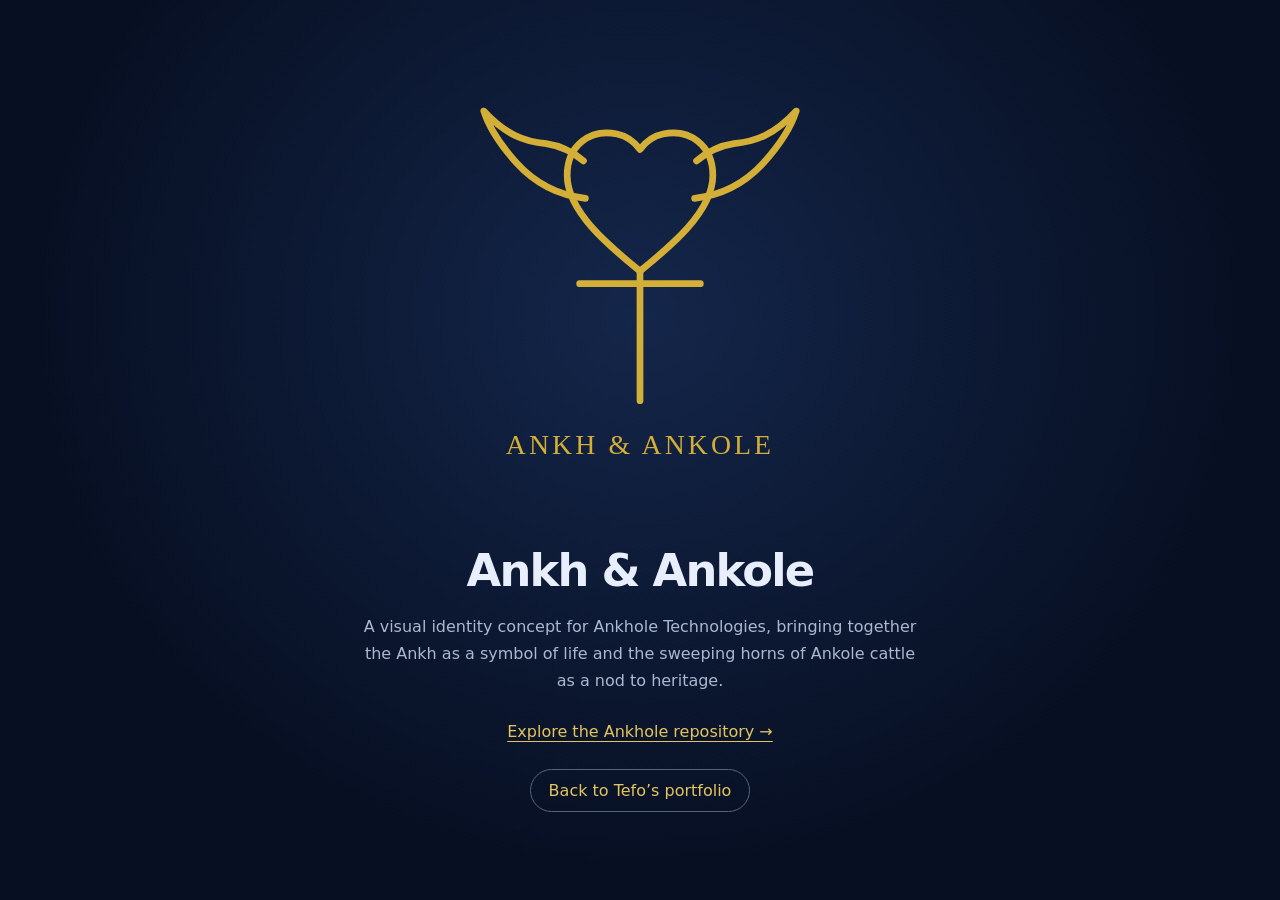
==== ankhole.html @ 418d6d9f "Add Ankh & Ankole logo portfolio showcase" ====
<!DOCTYPE html>
<html lang="en">
<head>
  <meta charset="utf-8">
  <meta name="viewport" content="width=device-width, initial-scale=1">
  <meta name="theme-color" content="#070f22">
  <meta name="description" content="Ankh & Ankole — a modern identity concept inspired by the Ankh and Ankole cattle heritage, developed for Ankhole Technologies.">
  <title>Ankh &amp; Ankole — Ankhole Technologies</title>
  <style>
    :root { color-scheme: dark; font-family: Inter, "Segoe UI", system-ui, sans-serif; background: #070f22; color: #e8eefb; }
    * { box-sizing: border-box; }
    body { min-height: 100vh; margin: 0; display: grid; place-items: center; padding: 32px 20px; background: radial-gradient(ellipse at 50% 35%, #14264a 0, #070f22 68%); }
    main { width: min(100%, 760px); text-align: center; }
    .logo { display: block; width: min(100%, 460px); height: auto; margin: 0 auto 34px; }
    h1 { margin: 0; font-size: clamp(1.7rem, 5vw, 2.8rem); letter-spacing: -.04em; }
    p { max-width: 560px; margin: 16px auto 28px; color: #aab8d0; line-height: 1.7; }
    a { color: #e3c45d; text-underline-offset: 4px; }
    .back { display: inline-block; margin-top: 28px; padding: 11px 18px; border: 1px solid #53627d; border-radius: 999px; text-decoration: none; }
    .back:hover { border-color: #D4AF37; }
  </style>
</head>
<body>
  <main>
    <img class="logo" src="assets/ankh-and-ankole.svg" alt="Ankh & Ankole gold logo: an Ankh integrated with sweeping Ankole horns">
    <h1>Ankh &amp; Ankole</h1>
    <p>A visual identity concept for Ankhole Technologies, bringing together the Ankh as a symbol of life and the sweeping horns of Ankole cattle as a nod to heritage.</p>
    <a href="https://github.com/GeeRadebe/Ankhole" target="_blank" rel="noopener noreferrer">Explore the Ankhole repository →</a>
    <br>
    <a class="back" href="./">Back to Tefo’s portfolio</a>
  </main>
</body>
</html>
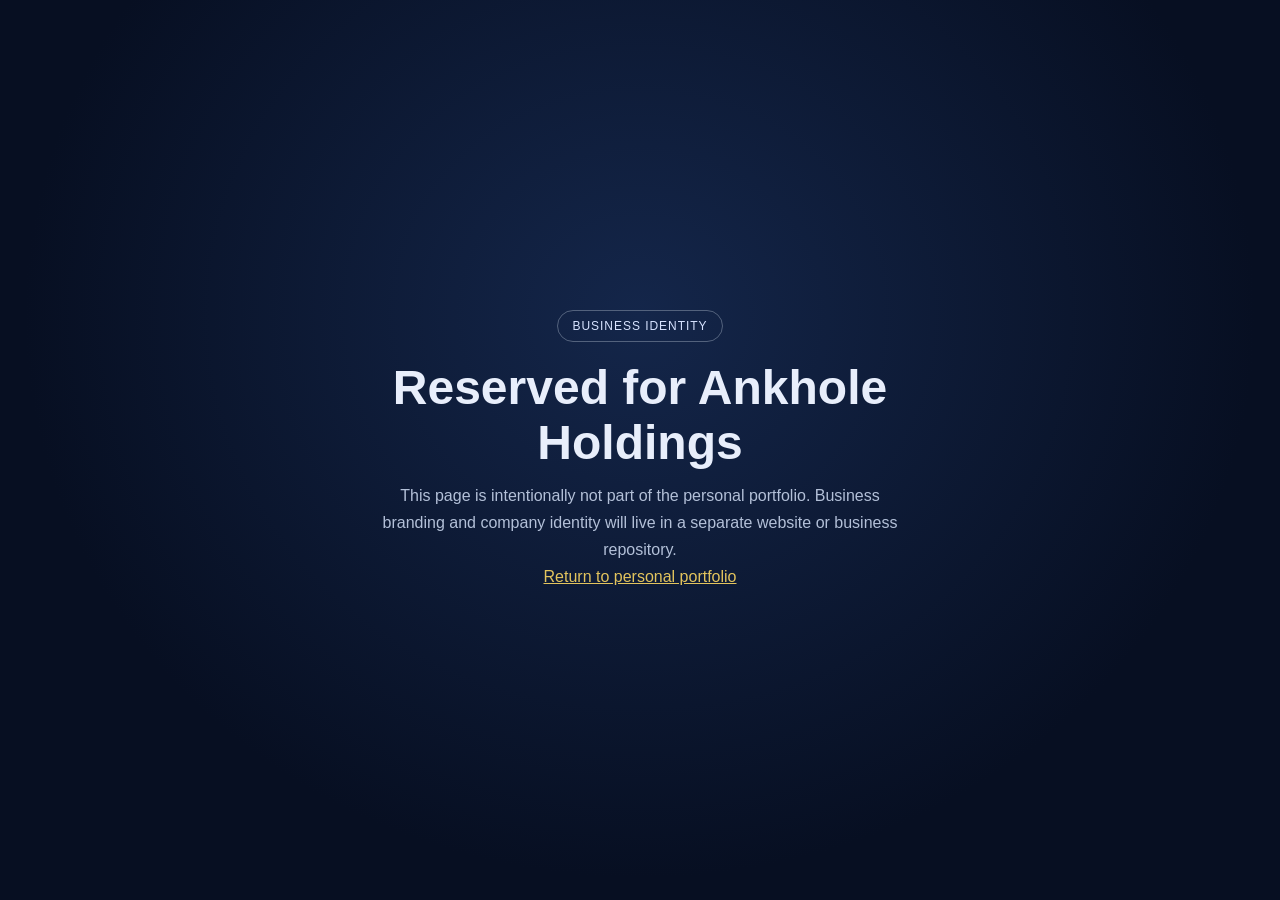
==== commit 33e242e5: "Remove business branding from personal portfolio and reserve it for a separate business site" ====
--- a/ankhole.html
+++ b/ankhole.html
@@ -3,30 +3,25 @@
 <head>
   <meta charset="utf-8">
   <meta name="viewport" content="width=device-width, initial-scale=1">
-  <meta name="theme-color" content="#070f22">
-  <meta name="description" content="Ankh & Ankole — a modern identity concept inspired by the Ankh and Ankole cattle heritage, developed for Ankhole Technologies.">
-  <title>Ankh &amp; Ankole — Ankhole Technologies</title>
+  <title>Business Branding Placeholder</title>
+  <meta name="description" content="This page is reserved for Ankhole Holdings branding and is not part of the personal portfolio.">
   <style>
-    :root { color-scheme: dark; font-family: Inter, "Segoe UI", system-ui, sans-serif; background: #070f22; color: #e8eefb; }
+    :root { color-scheme: dark; font-family: Inter, "Segoe UI", sans-serif; background: #070f22; color: #e8eefb; }
     * { box-sizing: border-box; }
     body { min-height: 100vh; margin: 0; display: grid; place-items: center; padding: 32px 20px; background: radial-gradient(ellipse at 50% 35%, #14264a 0, #070f22 68%); }
-    main { width: min(100%, 760px); text-align: center; }
-    .logo { display: block; width: min(100%, 460px); height: auto; margin: 0 auto 34px; }
-    h1 { margin: 0; font-size: clamp(1.7rem, 5vw, 2.8rem); letter-spacing: -.04em; }
-    p { max-width: 560px; margin: 16px auto 28px; color: #aab8d0; line-height: 1.7; }
-    a { color: #e3c45d; text-underline-offset: 4px; }
-    .back { display: inline-block; margin-top: 28px; padding: 11px 18px; border: 1px solid #53627d; border-radius: 999px; text-decoration: none; }
-    .back:hover { border-color: #D4AF37; }
+    main { width: min(100%, 680px); text-align: center; }
+    .tag { display: inline-block; padding: 8px 14px; border: 1px solid #53627d; border-radius: 999px; color: #d7e3ff; letter-spacing: .08em; text-transform: uppercase; font-size: 12px; }
+    h1 { margin: 18px 0 12px; font-size: clamp(2rem, 6vw, 3rem); }
+    p { margin: 0 auto; max-width: 520px; color: #b3c0d8; line-height: 1.7; }
+    a { color: #e3c45d; }
   </style>
 </head>
 <body>
   <main>
-    <img class="logo" src="assets/ankh-and-ankole.svg" alt="Ankh & Ankole gold logo: an Ankh integrated with sweeping Ankole horns">
-    <h1>Ankh &amp; Ankole</h1>
-    <p>A visual identity concept for Ankhole Technologies, bringing together the Ankh as a symbol of life and the sweeping horns of Ankole cattle as a nod to heritage.</p>
-    <a href="https://github.com/GeeRadebe/Ankhole" target="_blank" rel="noopener noreferrer">Explore the Ankhole repository →</a>
-    <br>
-    <a class="back" href="./">Back to Tefo’s portfolio</a>
+    <div class="tag">Business identity</div>
+    <h1>Reserved for Ankhole Holdings</h1>
+    <p>This page is intentionally not part of the personal portfolio. Business branding and company identity will live in a separate website or business repository.</p>
+    <p><a href="./">Return to personal portfolio</a></p>
   </main>
 </body>
 </html>
